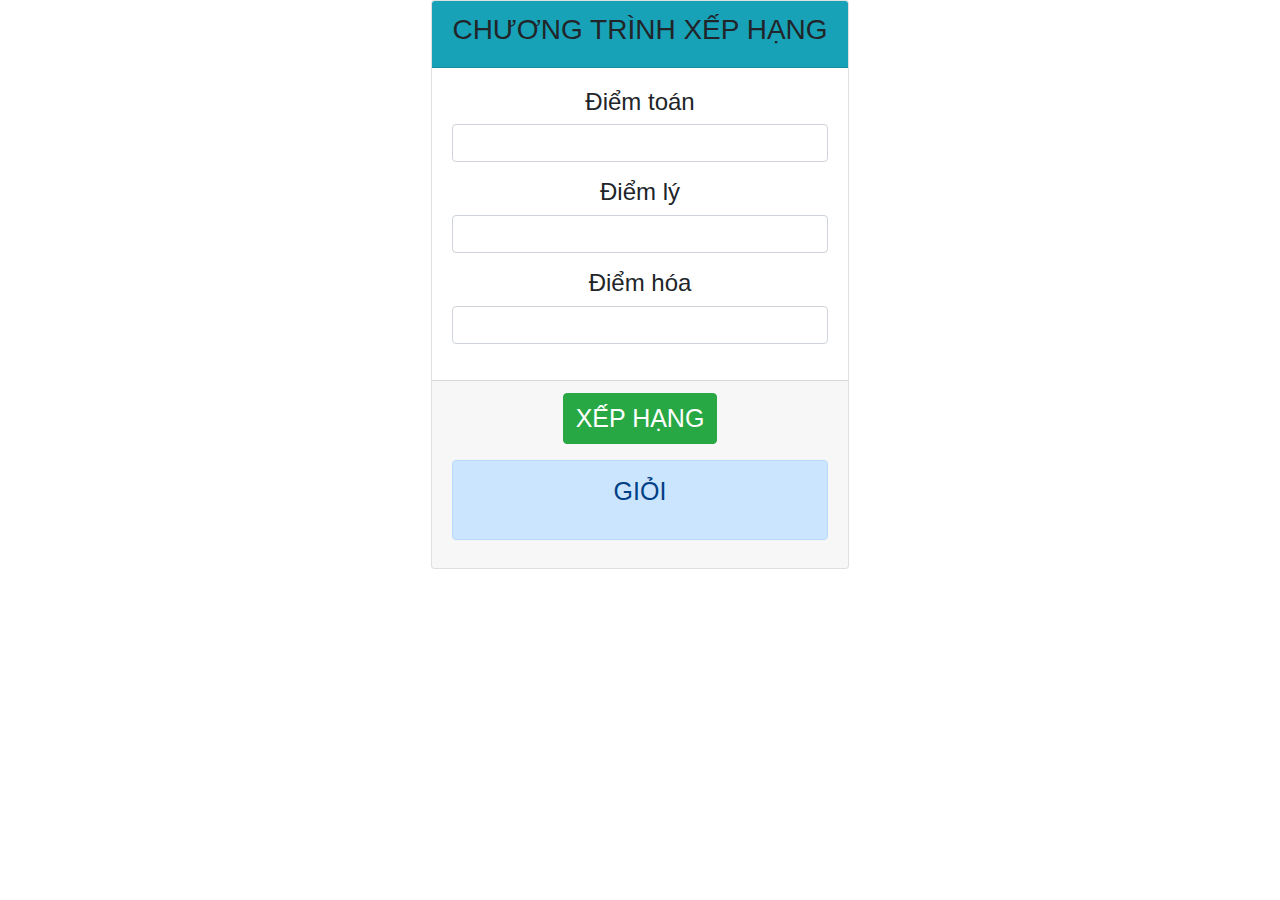
==== index.html @ 02fc8b12 "1st" ====
<!doctype html>
<html lang="en">

<head>
    <title>JavaScript</title>
    <!-- Required meta tags -->
    <meta charset="utf-8">
    <meta name="viewport" content="width=device-width, initial-scale=1, shrink-to-fit=no">

    <!-- Bootstrap CSS -->
    <link rel="stylesheet" href="https://stackpath.bootstrapcdn.com/bootstrap/4.3.1/css/bootstrap.min.css"
        integrity="sha384-ggOyR0iXCbMQv3Xipma34MD+dH/1fQ784/j6cY/iJTQUOhcWr7x9JvoRxT2MZw1T" crossorigin="anonymous">
</head>

<body>
    <div class="container">
        <!-- DEMO 1 -->
        <div class="d-flex justify-content-center">
            <div class="card">
                <div class="card-header bg-info text-center">
                    <h3>CHƯƠNG TRÌNH XẾP HẠNG</h3>
                </div>

                <div class="card-body">
                    <!-- INPUT 1 -->
                    <div class="form-group text-center">
                        <h4>Điểm toán</h4>
                        <input id="diemToan" class="form-control text-center" type="number" />
                    </div>

                    <!-- INPUT 2 -->
                    <div class="form-group text-center">
                        <h4>Điểm lý</h4>
                        <input id="diemLy" class="form-control" type="number" />
                    </div>

                    <!-- INPUT 3 -->
                    <div class="form-group text-center">
                        <h4>Điểm hóa</h4>
                        <input id="diemHoa" class="form-control" type="number" />
                    </div>

                </div>

                <div class="card-footer text-center">
                    <button id="btnXepHang" class="btn btn-success" style="font-size: 25px;">XẾP HẠNG</button>

                    <div id="xepHang" class="alert alert-primary mt-3 text-center" style="font-size: 25px;">
                        <p>GIỎI</p>
                    </div>
                </div>
            </div>
        </div>
        <!-- ------------------------------------- -->
    </div>

    <!-- Optional JavaScript -->
    <!-- jQuery first, then Popper.js, then Bootstrap JS -->
    <script src="https://code.jquery.com/jquery-3.3.1.slim.min.js"
        integrity="sha384-q8i/X+965DzO0rT7abK41JStQIAqVgRVzpbzo5smXKp4YfRvH+8abtTE1Pi6jizo"
        crossorigin="anonymous"></script>
    <script src="https://cdnjs.cloudflare.com/ajax/libs/popper.js/1.14.7/umd/popper.min.js"
        integrity="sha384-UO2eT0CpHqdSJQ6hJty5KVphtPhzWj9WO1clHTMGa3JDZwrnQq4sF86dIHNDz0W1"
        crossorigin="anonymous"></script>
    <script src="https://stackpath.bootstrapcdn.com/bootstrap/4.3.1/js/bootstrap.min.js"
        integrity="sha384-JjSmVgyd0p3pXB1rRibZUAYoIIy6OrQ6VrjIEaFf/nJGzIxFDsf4x0xIM+B07jRM"
        crossorigin="anonymous"></script>

    <!-- Main JavaScript -->
    <script src="./js/main.js"></script>

</body>

</html>
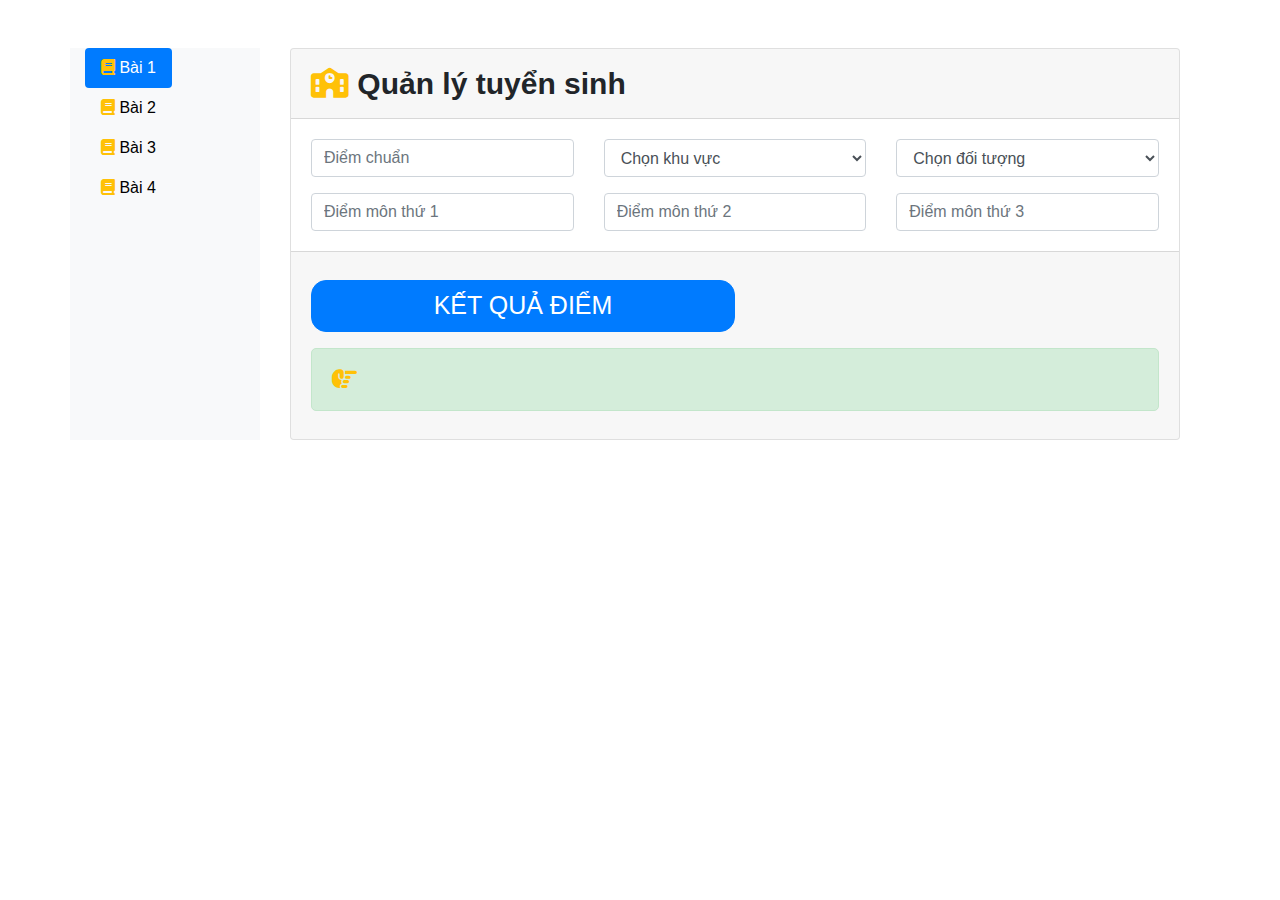
==== commit 6e4933a9: "2nd" ====
--- a/index.html
+++ b/index.html
@@ -2,57 +2,278 @@
 <html lang="en">
 
 <head>
-    <title>JavaScript</title>
+    <title>JavaScript So Sánh</title>
     <!-- Required meta tags -->
     <meta charset="utf-8">
     <meta name="viewport" content="width=device-width, initial-scale=1, shrink-to-fit=no">
 
-    <!-- Bootstrap CSS -->
+    <!-- FONT AWESOME -->
+    <link rel="stylesheet" href="https://cdnjs.cloudflare.com/ajax/libs/font-awesome/6.3.0/css/all.min.css">
+
+    <!-- BOOTSTRAP 4.3.1 -->
     <link rel="stylesheet" href="https://stackpath.bootstrapcdn.com/bootstrap/4.3.1/css/bootstrap.min.css"
         integrity="sha384-ggOyR0iXCbMQv3Xipma34MD+dH/1fQ784/j6cY/iJTQUOhcWr7x9JvoRxT2MZw1T" crossorigin="anonymous">
+
+    <!-- MAIN CSS -->
+    <link rel="stylesheet" href="./css/style.css">
+
 </head>
 
 <body>
-    <div class="container">
-        <!-- DEMO 1 -->
-        <div class="d-flex justify-content-center">
-            <div class="card">
-                <div class="card-header bg-info text-center">
-                    <h3>CHƯƠNG TRÌNH XẾP HẠNG</h3>
-                </div>
-
-                <div class="card-body">
-                    <!-- INPUT 1 -->
-                    <div class="form-group text-center">
-                        <h4>Điểm toán</h4>
-                        <input id="diemToan" class="form-control text-center" type="number" />
-                    </div>
-
-                    <!-- INPUT 2 -->
-                    <div class="form-group text-center">
-                        <h4>Điểm lý</h4>
-                        <input id="diemLy" class="form-control" type="number" />
-                    </div>
-
-                    <!-- INPUT 3 -->
-                    <div class="form-group text-center">
-                        <h4>Điểm hóa</h4>
-                        <input id="diemHoa" class="form-control" type="number" />
-                    </div>
-
-                </div>
-
-                <div class="card-footer text-center">
-                    <button id="btnXepHang" class="btn btn-success" style="font-size: 25px;">XẾP HẠNG</button>
-
-                    <div id="xepHang" class="alert alert-primary mt-3 text-center" style="font-size: 25px;">
-                        <p>GIỎI</p>
+    <div class="container mt-5 ">
+        <div class="row">
+            <div class="col-sm-12 col-md-2 col-lg-2 bg-light">
+                <!-- Nav pills -->
+                <ul class="nav nav-pills">
+                    <li class="nav-item">
+                        <a class="nav-link active" data-toggle="pill" href="#bai1">
+                            <i class="fa fa-book text-warning"></i>
+                            Bài 1
+                        </a>
+                    </li>
+                    <li class="nav-item">
+                        <a class="nav-link" data-toggle="pill" href="#bai2">
+                            <i class="fa fa-book text-warning"></i>
+                            Bài 2
+                        </a>
+
+                    </li>
+                    <li class="nav-item">
+                        <a class="nav-link" data-toggle="pill" href="#bai3">
+                            <i class="fa fa-book text-warning"></i>
+                            Bài 3
+                        </a>
+                    </li>
+                    <li class="nav-item">
+                        <a class="nav-link" data-toggle="pill" href="#bai4">
+                            <i class="fa fa-book text-warning"></i>
+                            Bài 4
+                        </a>
+                    </li>
+                </ul>
+            </div>
+
+            <div class="col-sm-12 col-md-10 col-lg-10">
+                <!-- Tab panes -->
+                <div class="tab-content">
+                    <!-- ========================================================================= -->
+                    <!-- BÀI TẬP 1: QUẢN LÝ TUYỂN SINH -->
+                    <div class="tab-pane container active" id="bai1">
+                        <div class="card">
+                            <div class="card-header" style="font-size: 30px;">
+                                <i class="fa fa-school text-warning"></i>
+                                <span class="font-weight-bold">Quản lý tuyển sinh</span>
+                            </div>
+
+                            <div class="card-body">
+                                <div class="row mb-3">
+                                    <!-- INPUT 1 -->
+                                    <div class="col-md-12 col-lg-4 responsive__edit">
+                                        <input id="diemChuan" class="form-control" type="number"
+                                            placeholder="Điểm chuẩn" />
+                                    </div>
+
+                                    <!-- INPUT 2 -->
+                                    <div class="col-md-12 col-lg-4 responsive__edit">
+                                        <select id="chonKhuVuc" class="form-control" type="text">
+                                            <option>Chọn khu vực</option>
+                                            <option value="2">A</option>
+                                            <option value="1">B</option>
+                                            <option value="0.5">C</option>
+                                        </select>
+                                    </div>
+
+                                    <!-- INPUT 3 -->
+                                    <div class="col-md-12 col-lg-4 responsive__edit">
+                                        <select id="chonDoiTuong" class="form-control" type="text">
+                                            <option>Chọn đối tượng</option>
+                                            <option value="2.5">1</option>
+                                            <option value="1.5">2</option>
+                                            <option value="1">3</option>
+                                        </select>
+                                    </div>
+
+                                </div>
+
+                                <div class="row">
+                                    <!-- INPUT 4 -->
+                                    <div class="col-md-12 col-lg-4 responsive__edit">
+                                        <input id="diemMonThu1" class="form-control" type="number"
+                                            placeholder="Điểm môn thứ 1" />
+                                    </div>
+
+                                    <!-- INPUT 5 -->
+                                    <div class="col-md-12 col-lg-4 responsive__edit">
+                                        <input id="diemMonThu2" class="form-control" type="number"
+                                            placeholder="Điểm môn thứ 2" />
+                                    </div>
+
+                                    <!-- INPUT 6 -->
+                                    <div class="col-md-12 col-lg-4 responsive__edit">
+                                        <input id="diemMonThu3" class="form-control" type="number"
+                                            placeholder="Điểm môn thứ 3" />
+                                    </div>
+
+                                </div>
+                            </div>
+
+                            <div class="card-footer">
+                                <button id="btnKetQuaDiem" class="btn btn-primary mt-3" style="font-size: 25px;">KẾT
+                                    QUẢ
+                                    ĐIỂM</button>
+
+                                <div id="ketQuaDiem" class="alert alert-success mt-3" style="font-size: 25px;">
+                                    <i class="fa fa-hand-point-right text-warning"></i>
+                                </div>
+
+                            </div>
+
+                        </div>
+                    </div>
+
+                    <!-- ========================================================================= -->
+                    <!-- BÀI TẬP 2: TÍNH TIỀN ĐIỆN -->
+                    <div class="tab-pane container fade" id="bai2">
+                        <div class="card">
+                            <div class="card-header" style="font-size: 30px;">
+                                <i class="fa fa-car-battery text-success"></i>
+                                <span class="font-weight-bold">Tính tiền điện</span>
+                            </div>
+
+                            <div class="card-body">
+                                <div class="row mb-3">
+                                    <!-- INPUT 1 -->
+                                    <div class="col-md-12 col-lg-4 responsive__edit">
+                                        <input id="nhapHoTen" class="form-control" type="text"
+                                            placeholder="Nhập Họ Tên" />
+                                    </div>
+
+                                    <!-- INPUT 2 -->
+                                    <div class="col-md-12 col-lg-4 responsive__edit">
+                                        <input id="nhapSoKw" class="form-control" type="number"
+                                            placeholder="Nhập số KW" />
+                                    </div>
+
+                                </div>
+                            </div>
+
+                            <div class="card-footer">
+                                <button id="btnTinhTienDien" class="btn btn-primary mt-3" style="font-size: 25px;">TÍNH
+                                    TIỀN
+                                    ĐIỆN</button>
+
+                                <div id="tinhTienDien" class="alert alert-success mt-3" style="font-size: 25px;">
+                                    <i class="fa fa-hand-point-right text-warning"></i>
+                                </div>
+                            </div>
+
+                        </div>
+                    </div>
+
+                    <!-- ========================================================================= -->
+                    <!-- BÀI TẬP 3: TÍNH THUẾ THU NHẬP CÁ NHÂN -->
+                    <div class="tab-pane container fade" id="bai3">
+                        <div class="card">
+                            <div class="card-header" style="font-size: 30px;">
+                                <i class="fa fa-donate text-warning"></i>
+                                <span class="font-weight-bold">Tính thuế thu nhập cá nhân</span>
+                            </div>
+
+                            <div class="card-body">
+                                <div class="row mb-3">
+                                    <!-- INPUT 1 -->
+                                    <div class="col-md-12 col-lg-4 responsive__edit">
+                                        <input id="nhapHoVaTen" class="form-control" type="text"
+                                            placeholder="Nhập Họ và Tên" />
+                                    </div>
+
+                                    <!-- INPUT 2 -->
+                                    <div class="col-md-12 col-lg-4 responsive__edit">
+                                        <input id="tongThuNhap" class="form-control" type="number"
+                                            placeholder="Tổng thu nhập" />
+                                    </div>
+
+                                    <!-- INPUT 3 -->
+                                    <div class="col-md-12 col-lg-4 responsive__edit">
+                                        <input id="soNguoiPhuThuoc" class="form-control" type="number"
+                                            placeholder="Số người phụ thuộc" />
+                                    </div>
+
+                                </div>
+                            </div>
+
+                            <div class="card-footer">
+                                <button id="btnTinhTienThue" class="btn btn-primary mt-3" style="font-size: 25px;">TÍNH
+                                    TIỀN
+                                    THUẾ</button>
+
+                                <div id="tinhTienThue" class="alert alert-success mt-3" style="font-size: 25px;">
+                                    <i class="fa fa-hand-point-right text-warning"></i>
+                                </div>
+                            </div>
+
+                        </div>
+                    </div>
+
+                    <!-- ========================================================================= -->
+                    <!-- BÀI TẬP 4: TÍNH TIỀN CÁP -->
+                    <div class="tab-pane container fade" id="bai4">
+                        <div class="card">
+                            <div class="card-header bg-w" style="font-size: 30px;">
+                                <i class="fa fa-spinner text-primary"></i>
+                                <span class="font-weight-bold">Tính thuế thu nhập cá nhân</span>
+                            </div>
+
+                            <div class="card-body">
+                                <div class="row mb-3">
+                                    <!-- INPUT 1 -->
+                                    <div class="col-md-12 col-lg-4 responsive__edit">
+                                        <select id="chonLoaiKhachHang" class="form-control" type="text" onchange="updateSoKetNoi()">
+                                            <option>Chọn loại khách hàng</option>
+                                            <option value="nhaDan">Nhà dân</option>
+                                            <option value="doanhNghiep">Doanh nghiệp</option>
+                                        </select>
+                                    </div>
+
+                                    <!-- INPUT 2 -->
+                                    <div class="col-md-12 col-lg-4 responsive__edit">
+                                        <input id="nhapMaKhachHang" class="form-control" type="number"
+                                            placeholder="Nhập Mã Khách Hàng" />
+                                    </div>
+
+                                    <!-- INPUT 3 -->
+                                    <div class="col-md-12 col-lg-4 responsive__edit">
+                                        <input id="soKenhCaoCap" class="form-control" type="number"
+                                            placeholder="Số kênh cao cấp" />
+                                    </div>
+
+                                    <!-- INPUT 4 -->
+                                    <div class="col-md-12 col-lg-4 responsive__edit mt-3">
+                                        <input id="soKetNoi" class="form-control" type="number"
+                                            placeholder="Số kết nối" style="display: none;"/>
+                                    </div>
+
+                                </div>
+                            </div>
+
+                            <div class="card-footer">
+                                <button id="btnTinhTienCap" class="btn btn-primary mt-3" style="font-size: 25px;">TÍNH
+                                    TIỀN
+                                    CÁP</button>
+
+                                <div id="tinhTienCap" class="alert alert-success mt-3" style="font-size: 25px;">
+                                    <i class="fa fa-hand-point-right text-warning"></i>
+                                </div>
+                            </div>
+
+                        </div>
                     </div>
                 </div>
             </div>
+
         </div>
-        <!-- ------------------------------------- -->
     </div>
+
 
     <!-- Optional JavaScript -->
     <!-- jQuery first, then Popper.js, then Bootstrap JS -->
--- a/css/style.css
+++ b/css/style.css
@@ -0,0 +1,22 @@
+.nav {
+    display: inline-block;
+}
+
+a{
+    color: black;
+}
+
+.btn-primary {
+    border-radius: 15px;
+    width: 50%;
+}
+
+.alert-success{
+    border-radius: 5px;
+}
+
+@media only screen and (max-width: 992px) {
+    .responsive__edit {
+        margin: 10px;
+    }
+}